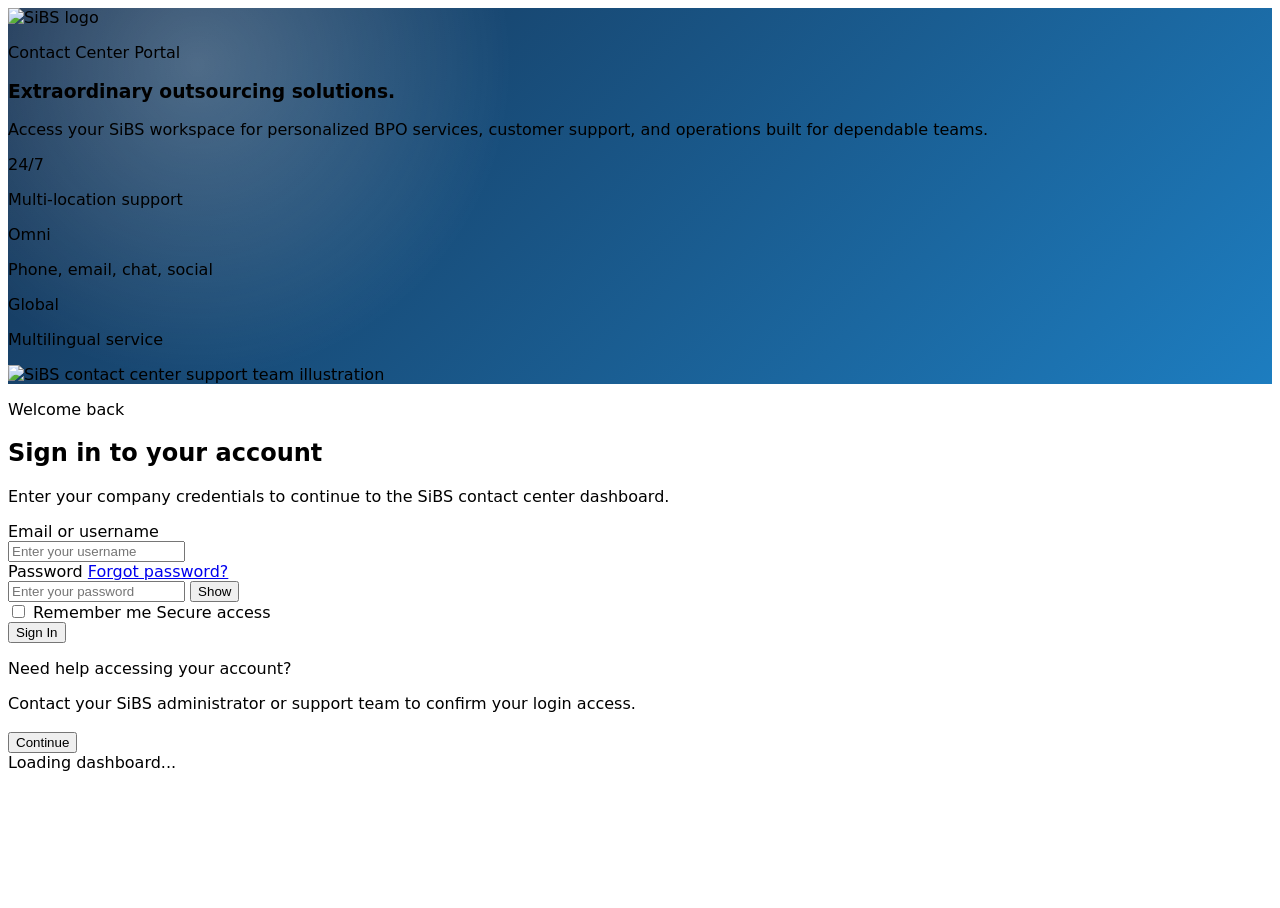
==== index.html @ 2440e7f2 "Initial SIBS management system" ====
<!DOCTYPE html>
<html lang="en">
<head>
  <meta charset="UTF-8" />
  <meta name="viewport" content="width=device-width, initial-scale=1.0" />
  <title>SiBS Contact Center | Login</title>
  <script src="https://cdn.tailwindcss.com"></script>
  <script>
    tailwind.config = {
      theme: {
        extend: {
          colors: {
            sibs: {
              navy: "#112d4e",
              blue: "#0f75bc",
              sky: "#eaf6ff",
              mint: "#16a085",
              ink: "#172033"
            }
          },
          boxShadow: {
            soft: "0 24px 80px rgba(17, 45, 78, 0.16)"
          }
        }
      }
    };
  </script>
  <style>
    html,
    body {
      height: 100%;
      overflow: hidden;
    }

    body {
      font-family: Inter, ui-sans-serif, system-ui, -apple-system, BlinkMacSystemFont, "Segoe UI", sans-serif;
    }

    .hero-pattern {
      background:
        radial-gradient(circle at 15% 15%, rgba(255, 255, 255, 0.24), transparent 28%),
        linear-gradient(135deg, rgba(17, 45, 78, 0.98), rgba(15, 117, 188, 0.94));
    }

    .field:focus-within {
      border-color: #0f75bc;
      box-shadow: 0 0 0 4px rgba(15, 117, 188, 0.12);
    }

    @media (max-height: 720px) {
      .short-screen-hide {
        display: none;
      }
    }

    @media (max-height: 640px) {
      .short-screen-tight {
        gap: 0.75rem;
      }
    }
  </style>
  <link rel="stylesheet" href="responsive-final.css" />
</head>
<body class="h-screen bg-slate-100 text-sibs-ink">
  <main class="flex h-screen items-center justify-center overflow-hidden p-3 sm:p-5 lg:p-6">
    <section class="grid h-full max-h-[860px] w-full max-w-6xl grid-rows-[41%_59%] overflow-hidden rounded-3xl bg-white shadow-soft lg:grid-cols-[1.04fr_0.96fr] lg:grid-rows-1">
      <aside class="hero-pattern relative flex min-h-0 flex-col overflow-hidden p-5 text-white sm:p-7 lg:p-9">
        <div class="relative z-10 flex min-h-0 flex-1 flex-col">
          <div class="inline-flex w-fit rounded-full bg-white px-4 py-2 shadow-lg shadow-slate-950/10">
            <img
              src="https://sibscontactcenter.com/hubfs/Logo/SiBS-logo.svg"
              alt="SiBS logo"
              class="h-8 w-auto sm:h-9"
            />
          </div>

          <div class="mt-5 max-w-xl sm:mt-7 lg:mt-9">
            <p class="text-xs font-semibold uppercase text-cyan-100 sm:text-sm">Contact Center Portal</p>
            <h1 class="mt-3 max-w-[12ch] text-[clamp(2.15rem,5.2vw,4.4rem)] font-bold leading-[0.98] sm:mt-4 lg:max-w-[10ch]">
              Extraordinary outsourcing solutions.
            </h1>
            <p class="mt-4 max-w-lg text-sm leading-6 text-blue-50 sm:text-base sm:leading-7">
              Access your SiBS workspace for personalized BPO services, customer support,
              and operations built for dependable teams.
            </p>
          </div>

          <div class="relative z-20 mt-5 grid grid-cols-3 gap-2 sm:mt-6">
            <div class="rounded-2xl border border-white/20 bg-white/12 p-3 backdrop-blur">
              <p class="text-xl font-bold sm:text-2xl">24/7</p>
              <p class="mt-1 text-xs leading-5 text-blue-50 sm:text-sm">Multi-location support</p>
            </div>
            <div class="rounded-2xl border border-white/20 bg-white/12 p-3 backdrop-blur">
              <p class="text-xl font-bold sm:text-2xl">Omni</p>
              <p class="mt-1 text-xs leading-5 text-blue-50 sm:text-sm">Phone, email, chat, social</p>
            </div>
            <div class="rounded-2xl border border-white/20 bg-white/12 p-3 backdrop-blur">
              <p class="text-xl font-bold sm:text-2xl">Global</p>
              <p class="mt-1 text-xs leading-5 text-blue-50 sm:text-sm">Multilingual service</p>
            </div>
          </div>

          <div class="relative mt-auto hidden min-h-0 flex-1 items-end justify-center sm:flex">
            <div class="absolute bottom-3 h-[48%] w-[78%] rounded-[2rem] bg-white/10 blur-2xl"></div>
            <img
              src="https://sibscontactcenter.com/hs-fs/hubfs/Images/banner-graphic-02.png?width=1400&height=886&name=banner-graphic-02.png"
              alt="SiBS contact center support team illustration"
              class="relative z-10 max-h-full w-full max-w-[540px] object-contain object-bottom"
            />
          </div>
        </div>
      </aside>

      <section class="flex min-h-0 items-center justify-center overflow-hidden px-5 py-5 sm:px-8 lg:px-12">
        <div class="w-full max-w-md">
          <div class="mb-5 sm:mb-7">
            <p class="text-xs font-semibold uppercase text-sibs-blue sm:text-sm">Welcome back</p>
            <h2 class="mt-2 text-2xl font-bold text-sibs-navy sm:text-3xl">Sign in to your account</h2>
            <p class="mt-2 text-sm leading-6 text-slate-500">
              Enter your company credentials to continue to the SiBS contact center dashboard.
            </p>
          </div>

          <form id="loginForm" class="short-screen-tight space-y-4" novalidate>
            <div>
              <label for="email" class="mb-2 block text-sm font-semibold text-slate-700">Email or username</label>
              <div class="field flex items-center rounded-2xl border border-slate-200 bg-white px-4 transition">
                <input
                  id="email"
                  name="email"
                  type="text"
                  autocomplete="username"
                  placeholder="Enter your username"
                  class="h-12 w-full border-0 bg-transparent py-3 text-sm text-slate-900 outline-none placeholder:text-slate-400"
                  required
                />
              </div>
            </div>

            <div>
              <div class="mb-2 flex items-center justify-between gap-4">
                <label for="password" class="block text-sm font-semibold text-slate-700">Password</label>
                <a href="#" class="text-sm font-semibold text-sibs-blue hover:text-sibs-navy">Forgot password?</a>
              </div>
              <div class="field flex items-center gap-3 rounded-2xl border border-slate-200 bg-white px-4 transition">
                <input
                  id="password"
                  name="password"
                  type="password"
                  autocomplete="current-password"
                  placeholder="Enter your password"
                  class="h-12 min-w-0 flex-1 border-0 bg-transparent py-3 text-sm text-slate-900 outline-none placeholder:text-slate-400"
                  required
                />
                <button
                  type="button"
                  id="togglePassword"
                  class="shrink-0 text-sm font-semibold text-slate-500 hover:text-sibs-blue"
                  aria-label="Show password"
                >
                  Show
                </button>
              </div>
            </div>

            <div class="flex flex-wrap items-center justify-between gap-3">
              <label class="inline-flex cursor-pointer items-center gap-3 text-sm text-slate-600">
                <input
                  type="checkbox"
                  class="h-4 w-4 rounded border-slate-300 text-sibs-blue focus:ring-sibs-blue"
                />
                Remember me
              </label>
              <span class="text-sm text-slate-400">Secure access</span>
            </div>

            <button
              type="submit"
              class="flex w-full items-center justify-center rounded-2xl bg-sibs-blue px-5 py-3.5 text-sm font-bold text-white shadow-lg shadow-blue-900/20 transition hover:-translate-y-0.5 hover:bg-sibs-navy focus:outline-none focus:ring-4 focus:ring-blue-200"
            >
              Sign In
            </button>

          </form>

          <div class="short-screen-hide mt-5 rounded-2xl bg-sibs-sky p-4 sm:mt-6">
            <p class="text-sm font-semibold text-sibs-navy">Need help accessing your account?</p>
            <p class="mt-1 text-sm leading-6 text-slate-600">
              Contact your SiBS administrator or support team to confirm your login access.
            </p>
          </div>
        </div>
      </section>
    </section>
  </main>

  <div
    id="loginModal"
    class="fixed inset-0 z-50 hidden items-center justify-center bg-slate-950/55 px-4 backdrop-blur-sm"
    role="dialog"
    aria-modal="true"
    aria-labelledby="modalTitle"
  >
    <div class="w-full max-w-sm rounded-3xl bg-white p-6 text-center shadow-2xl shadow-slate-950/20">
      <div
        id="modalIcon"
        class="mx-auto flex h-14 w-14 items-center justify-center rounded-full text-2xl font-bold"
      ></div>
      <h3 id="modalTitle" class="mt-5 text-xl font-bold text-sibs-navy"></h3>
      <p id="modalText" class="mt-2 text-sm leading-6 text-slate-500"></p>
      <button
        type="button"
        id="modalButton"
        class="mt-6 w-full rounded-2xl bg-sibs-blue px-5 py-3 text-sm font-bold text-white transition hover:bg-sibs-navy focus:outline-none focus:ring-4 focus:ring-blue-200"
      >
        Continue
      </button>
      <div id="modalLoader" class="mt-6 hidden items-center justify-center gap-3 text-sm font-semibold text-sibs-blue">
        <span class="h-5 w-5 animate-spin rounded-full border-2 border-sibs-blue border-t-transparent"></span>
        Loading dashboard...
      </div>
    </div>
  </div>

  <script>
    const form = document.getElementById("loginForm");
    const email = document.getElementById("email");
    const password = document.getElementById("password");
    const togglePassword = document.getElementById("togglePassword");
    const loginModal = document.getElementById("loginModal");
    const modalIcon = document.getElementById("modalIcon");
    const modalTitle = document.getElementById("modalTitle");
    const modalText = document.getElementById("modalText");
    const modalButton = document.getElementById("modalButton");
    const modalLoader = document.getElementById("modalLoader");
    let modalAction = null;
    let modalRedirectTimer = null;

    togglePassword.addEventListener("click", () => {
      const isHidden = password.type === "password";
      password.type = isHidden ? "text" : "password";
      togglePassword.textContent = isHidden ? "Hide" : "Show";
      togglePassword.setAttribute("aria-label", isHidden ? "Hide password" : "Show password");
    });

    function showLoginModal(type, title, message, action) {
      const isSuccess = type === "success";

      modalIcon.textContent = isSuccess ? "✓" : "!";
      modalIcon.className = isSuccess
        ? "mx-auto flex h-14 w-14 items-center justify-center rounded-full bg-emerald-100 text-2xl font-bold text-emerald-700"
        : "mx-auto flex h-14 w-14 items-center justify-center rounded-full bg-red-100 text-2xl font-bold text-red-700";
      modalTitle.textContent = title;
      modalText.textContent = message;
      modalButton.textContent = isSuccess ? "Go to Dashboard" : "Try Again";
      modalButton.classList.remove("hidden");
      modalLoader.classList.add("hidden");
      modalLoader.classList.remove("flex");
      modalAction = action || null;
      loginModal.classList.remove("hidden");
      loginModal.classList.add("flex");
      
      if (isSuccess) {
        modalButton.classList.add("hidden");
        modalLoader.classList.remove("hidden");
        modalLoader.classList.add("flex");
        modalRedirectTimer = setTimeout(() => {
          if (typeof modalAction === "function") {
            modalAction();
          }
        }, 2500);
        return;
      }

      modalButton.focus();
    }

    function closeLoginModal() {
      loginModal.classList.add("hidden");
      loginModal.classList.remove("flex");
      modalAction = null;
      clearTimeout(modalRedirectTimer);
    }

    modalButton.addEventListener("click", () => {
      if (typeof modalAction === "function") {
        modalAction();
        return;
      }

      closeLoginModal();
      password.focus();
    });

    function getRegisteredEmployees() {
      try {
        const employees = JSON.parse(localStorage.getItem("sibsEmployees") || "[]");
        return Array.isArray(employees) ? employees : [];
      } catch (error) {
        return [];
      }
    }

    form.addEventListener("submit", (event) => {
      event.preventDefault();

      if (!email.value.trim() || !password.value.trim()) {
        showLoginModal(
          "error",
          "Missing credentials",
          "Please enter both your username and password before signing in."
        );
        return;
      }

      if (email.value.trim() === "admin" && password.value === "admin123") {
        showLoginModal(
          "success",
          "Login successful",
          "Welcome back, Admin. You will now be redirected to the dashboard.",
          () => {
            window.location.href = "admin-dashboard.html";
          }
        );
        return;
      }

      const employee = getRegisteredEmployees().find((item) => {
        return (item.email || "").trim().toLowerCase() === email.value.trim().toLowerCase()
          && String(item.password || "") === password.value;
      });

      if (employee) {
        try {
          localStorage.setItem("sibsCurrentEmployee", JSON.stringify({
            fullName: employee.fullName,
            email: employee.email,
            position: employee.position
          }));
        } catch (error) {
        }

        showLoginModal(
          "success",
          "Login successful",
          `Welcome back, ${employee.fullName || "Employee"}. You will now be redirected to your workspace.`,
          () => {
            window.location.href = "employee-dashboard.html";
          }
        );
        return;
      }

      showLoginModal(
        "error",
        "Login failed",
        "The username or password you entered is incorrect, or your employee account has not been registered by the admin."
      );
    });
  </script>
</body>
</html>
---- responsive-final.css ----
* {
  box-sizing: border-box;
}

main,
section,
article,
aside,
div {
  min-width: 0;
}

img,
canvas,
svg {
  max-width: 100%;
}

table {
  min-width: 640px;
}

.chart-panel {
  min-height: clamp(220px, 34vh, 320px);
}

.admin-card,
.employee-card {
  overflow-wrap: anywhere;
}

@media (max-width: 1023px) {
  .admin-shell,
  .employee-shell {
    display: block !important;
    height: 100dvh;
  }

  .admin-shell > section,
  .employee-shell > section {
    height: 100dvh;
    overflow-y: auto;
    transition: padding-left 200ms ease;
  }

  .admin-sidebar,
  .employee-sidebar {
    position: fixed !important;
    inset: 0 auto 0 0;
    z-index: 45;
    width: min(84vw, 320px);
    height: 100dvh;
    display: flex !important;
    flex-direction: column;
    border-right: 1px solid #e2e8f0 !important;
    border-bottom: 0 !important;
    box-shadow: 18px 0 40px rgba(15, 23, 42, 0.12);
    transform: translateX(0);
    transition: transform 220ms ease;
  }

  body.sidebar-collapsed .admin-sidebar,
  body.sidebar-collapsed .employee-sidebar {
    transform: translateX(calc(-100% + 76px));
    box-shadow: 10px 0 26px rgba(15, 23, 42, 0.08);
  }

  body.sidebar-collapsed .admin-shell > section,
  body.sidebar-collapsed .employee-shell > section {
    padding-left: 5.5rem;
  }

  .admin-sidebar nav,
  .employee-sidebar nav {
    flex-direction: column;
    overflow-x: hidden !important;
    overflow-y: auto !important;
    scrollbar-width: thin;
  }

  .admin-sidebar .mt-auto.hidden,
  .employee-sidebar .mt-auto.hidden {
    display: block !important;
  }

  body.sidebar-collapsed .admin-sidebar .mt-auto.hidden,
  body.sidebar-collapsed .employee-sidebar .mt-auto.hidden {
    display: none !important;
  }
}

@media (max-width: 640px) {
  body {
    font-size: 14px;
  }

  .admin-sidebar,
  .employee-sidebar {
    padding-left: 0.875rem;
    padding-right: 0.875rem;
  }

  body.sidebar-collapsed .admin-sidebar,
  body.sidebar-collapsed .employee-sidebar {
    transform: translateX(calc(-100% + 68px));
  }

  body.sidebar-collapsed .admin-shell > section,
  body.sidebar-collapsed .employee-shell > section {
    padding-left: 4.85rem;
  }

  .brand-logo {
    min-width: 4.25rem !important;
    height: 3.25rem !important;
    padding-left: 0.75rem !important;
    padding-right: 0.75rem !important;
  }

  .brand-logo img {
    height: 2rem !important;
  }

  .nav-link {
    font-size: 0.84rem;
    padding: 0.62rem 0.68rem;
  }

  .admin-card,
  .employee-card {
    border-radius: 12px;
  }

  h1 {
    font-size: 1.45rem !important;
    line-height: 1.18 !important;
  }

  h2 {
    line-height: 1.25 !important;
  }

  .chart-panel {
    min-height: 230px;
  }

  .fixed.inset-0 > .admin-card,
  .fixed.inset-0 > .employee-card,
  .fixed.inset-0 > div {
    max-height: calc(100dvh - 2rem);
    overflow-y: auto;
  }
}
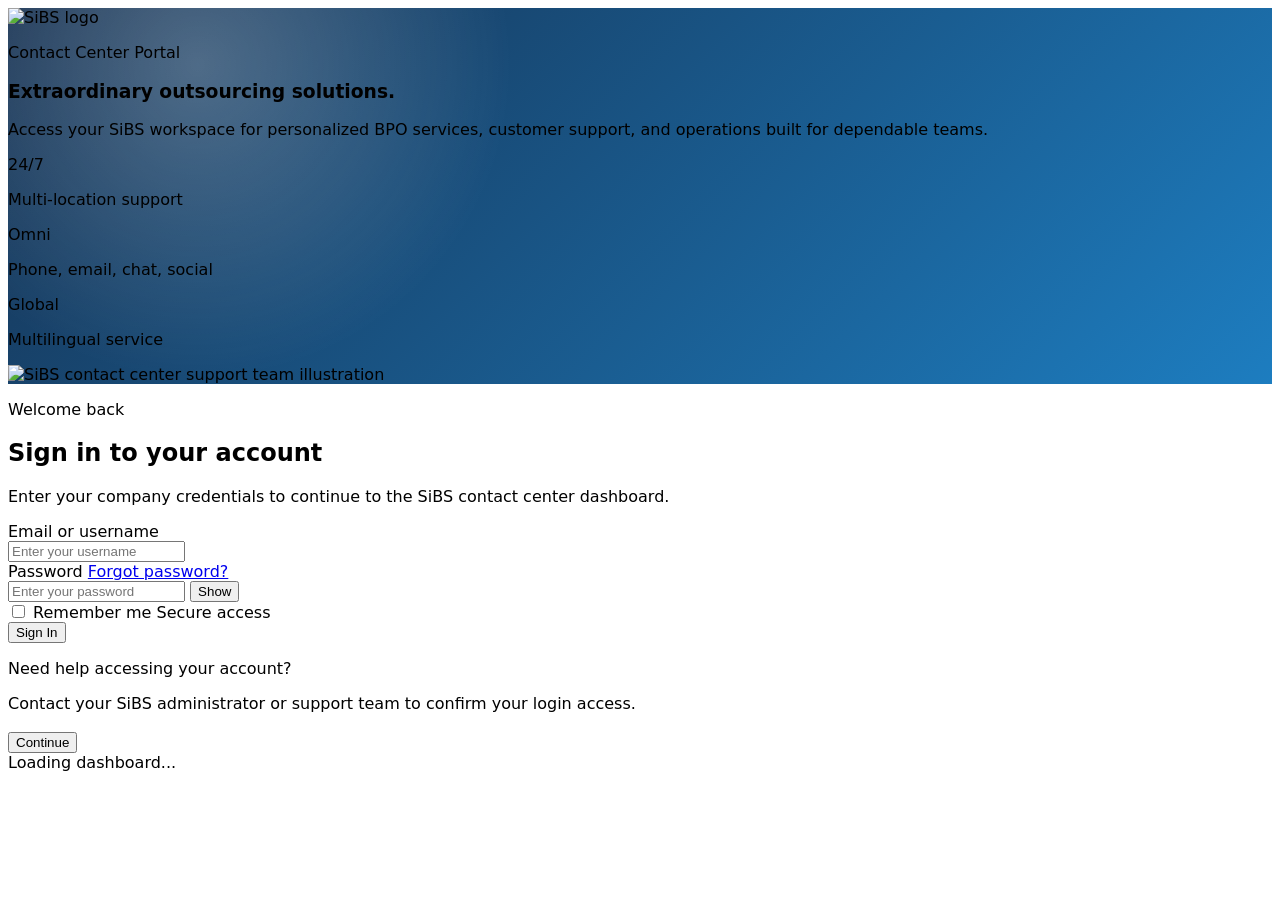
==== commit d38cf985: "Fix login page blur styling" ====
--- a/index.html
+++ b/index.html
@@ -47,6 +47,12 @@
       box-shadow: 0 0 0 4px rgba(15, 117, 188, 0.12);
     }
 
+    .hero-image {
+      image-rendering: auto;
+      transform: translateZ(0);
+      backface-visibility: hidden;
+    }
+
     @media (max-height: 720px) {
       .short-screen-hide {
         display: none;
@@ -59,7 +65,6 @@
       }
     }
   </style>
-  <link rel="stylesheet" href="responsive-final.css" />
 </head>
 <body class="h-screen bg-slate-100 text-sibs-ink">
   <main class="flex h-screen items-center justify-center overflow-hidden p-3 sm:p-5 lg:p-6">
@@ -86,26 +91,26 @@
           </div>
 
           <div class="relative z-20 mt-5 grid grid-cols-3 gap-2 sm:mt-6">
-            <div class="rounded-2xl border border-white/20 bg-white/12 p-3 backdrop-blur">
+            <div class="rounded-2xl border border-white/20 bg-white/12 p-3">
               <p class="text-xl font-bold sm:text-2xl">24/7</p>
               <p class="mt-1 text-xs leading-5 text-blue-50 sm:text-sm">Multi-location support</p>
             </div>
-            <div class="rounded-2xl border border-white/20 bg-white/12 p-3 backdrop-blur">
+            <div class="rounded-2xl border border-white/20 bg-white/12 p-3">
               <p class="text-xl font-bold sm:text-2xl">Omni</p>
               <p class="mt-1 text-xs leading-5 text-blue-50 sm:text-sm">Phone, email, chat, social</p>
             </div>
-            <div class="rounded-2xl border border-white/20 bg-white/12 p-3 backdrop-blur">
+            <div class="rounded-2xl border border-white/20 bg-white/12 p-3">
               <p class="text-xl font-bold sm:text-2xl">Global</p>
               <p class="mt-1 text-xs leading-5 text-blue-50 sm:text-sm">Multilingual service</p>
             </div>
           </div>
 
           <div class="relative mt-auto hidden min-h-0 flex-1 items-end justify-center sm:flex">
-            <div class="absolute bottom-3 h-[48%] w-[78%] rounded-[2rem] bg-white/10 blur-2xl"></div>
+            <div class="absolute bottom-3 h-[48%] w-[78%] rounded-[2rem] bg-white/10"></div>
             <img
               src="https://sibscontactcenter.com/hs-fs/hubfs/Images/banner-graphic-02.png?width=1400&height=886&name=banner-graphic-02.png"
               alt="SiBS contact center support team illustration"
-              class="relative z-10 max-h-full w-full max-w-[540px] object-contain object-bottom"
+              class="hero-image relative z-10 max-h-full w-full max-w-[540px] object-contain object-bottom"
             />
           </div>
         </div>
